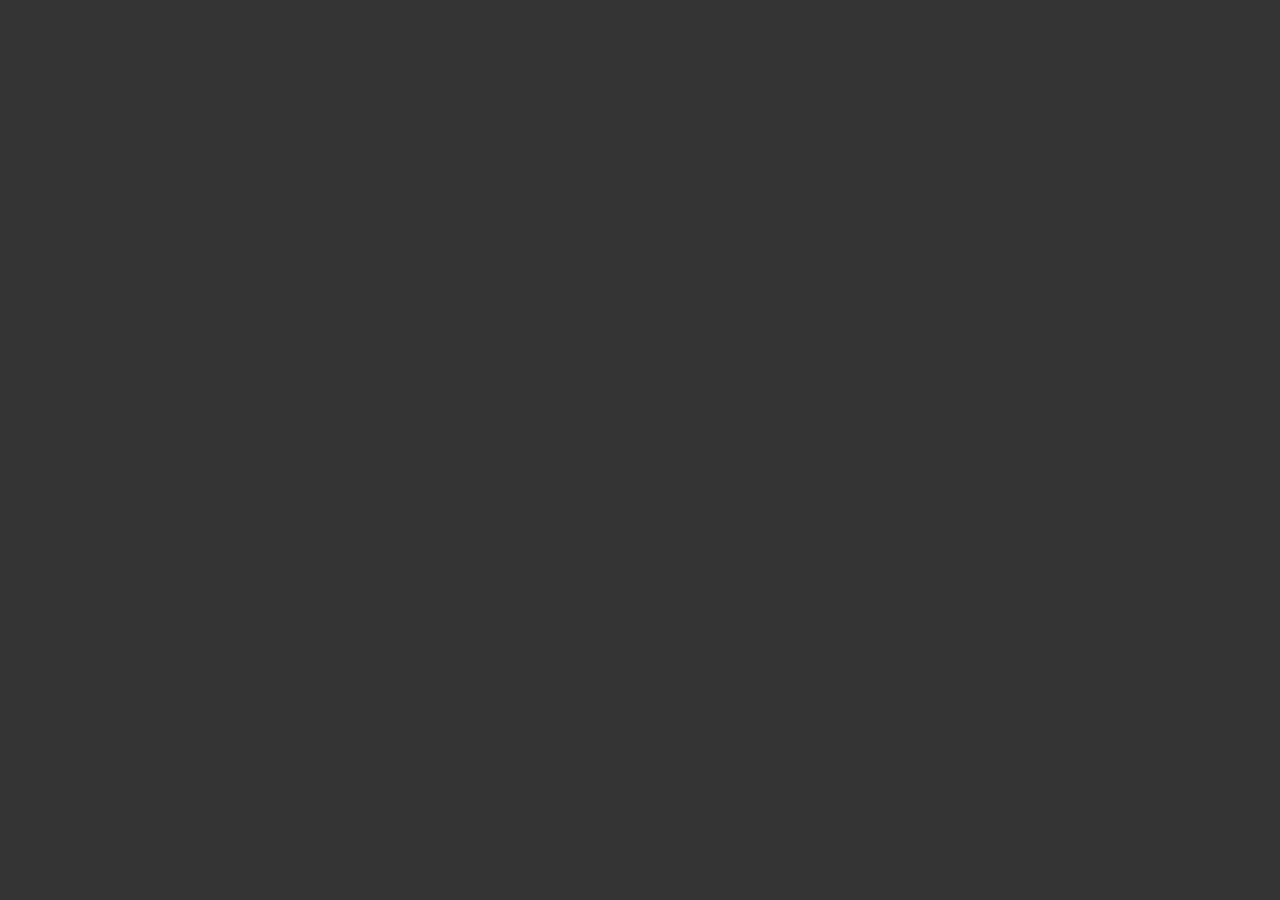
==== index.html @ c2172399 "images" ====
<!DOCTYPE html>
	<html>
		<head>
			<title>MantleWorks Management</title>
			<meta charset="utf-8"/>
			<link rel="icon" type="image/x-icon" href="/assets/img/ico.png">
			<script src="https://cdn.jsdelivr.net/npm/p5@1/lib/p5.min.js"></script>
			<script src="https://cdn.jsdelivr.net/npm/p5@1/lib/addons/p5.sound.min.js"></script>		
			<script src="https://p5play.org/v3/planck.min.js"></script>
			<script src="./lib/p5play.js"></script>
			
			<script src ="./js/Universe.js" defer></script>
			<script src="./js/Minimap.js" defer></script>
			<script src="./js/Gui.js" defer></script>
			<script src="./js/Camera.js" defer></script>
			<script src="./js/Shooting.js" defer></script>
			<script src="./js/Health.js" defer></script>
			<script src="./js/Utility.js" defer></script>
			<script src="./js/Background.js" defer></script>
			<script src="./js/ManagerShip.js" defer></script>
			<script src="./js/ObjectFactory.js" defer></script>
			<script src="./js/Data.js" defer></script>
			<script src="./js/Menu.js" defer></script>
			<script src="./js/main.js" defer></script>
			<link href="./css/base.css" rel="stylesheet" type="text/css">
		</head>
		<body>
			<main id="container"></main>
		</body>
		</html>
---- css/base.css ----
@font-face {
    font-family: "My Custom Font";
    src: url("/assets/fonts/PressStart2P-Regular.ttf") format("truetype");
}

.button {
    font-family: "My Custom Font";
    font-size: 16px;
}

body {
    padding: 0;
    margin: 0;
    background-color: #333333;
    font-family: monospace;
}

button {
    font-family: "My Custom Font";
    background: black;
    color: yellow;
    font-size: 10px;
    width: 190px;
    height: 50px;
    border: 0;
    text-align: left;
    padding: 1rem;
}

button:hover {
    background: yellow;
    color: black;
}
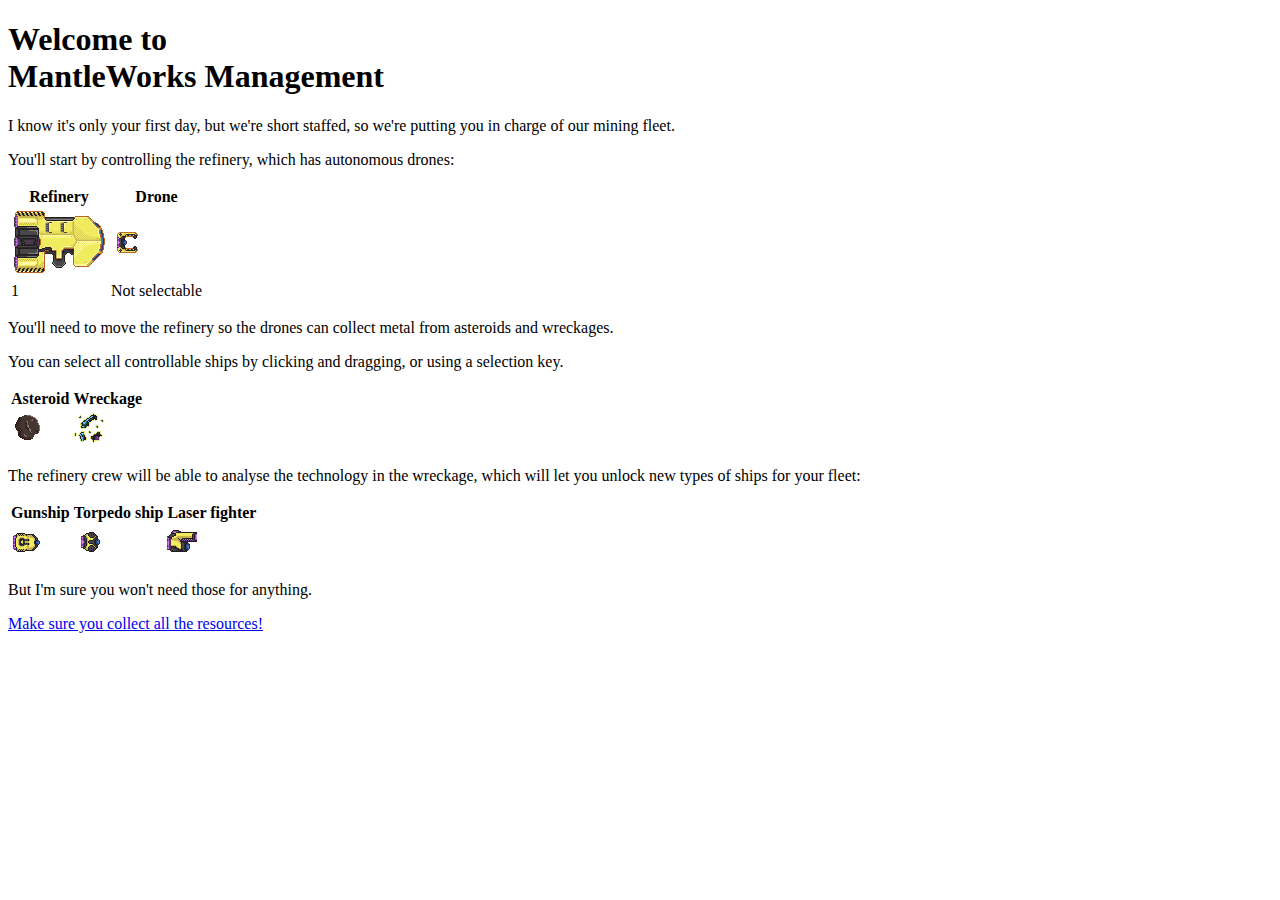
==== commit 4f4acd0e: "CREATED DRAFT INDEX.HTML" ====
--- a/index.html
+++ b/index.html
@@ -4,27 +4,35 @@
 			<title>MantleWorks Management</title>
 			<meta charset="utf-8"/>
 			<link rel="icon" type="image/x-icon" href="/assets/img/ico.png">
-			<script src="https://cdn.jsdelivr.net/npm/p5@1/lib/p5.min.js"></script>
-			<script src="https://cdn.jsdelivr.net/npm/p5@1/lib/addons/p5.sound.min.js"></script>		
-			<script src="https://p5play.org/v3/planck.min.js"></script>
-			<script src="./lib/p5play.js"></script>
-			
-			<script src ="./js/Universe.js" defer></script>
-			<script src="./js/Minimap.js" defer></script>
-			<script src="./js/Gui.js" defer></script>
-			<script src="./js/Camera.js" defer></script>
-			<script src="./js/Shooting.js" defer></script>
-			<script src="./js/Health.js" defer></script>
-			<script src="./js/Utility.js" defer></script>
-			<script src="./js/Background.js" defer></script>
-			<script src="./js/ManagerShip.js" defer></script>
-			<script src="./js/ObjectFactory.js" defer></script>
-			<script src="./js/Data.js" defer></script>
-			<script src="./js/Menu.js" defer></script>
-			<script src="./js/main.js" defer></script>
-			<link href="./css/base.css" rel="stylesheet" type="text/css">
-		</head>
-		<body>
-			<main id="container"></main>
-		</body>
-		</html>
+        </head>
+        <body>
+            <h1>Welcome to <br> MantleWorks Management</h1>
+            <p>I know it's only your first day, but we're short staffed, 
+                so we're putting you in charge of our mining fleet.</p>
+            <p>You'll start by controlling the refinery, which has autonomous drones:</p>
+            <table>
+                <tr><th>Refinery</th><TH>Drone</TH></tr>
+                <tr><td><img src="assets/img/fac0_refinery.png" alt="The refinery"></td>
+                    <td><img src="assets/img/fac0_drone.png" alt="A drone"></td></tr>
+                <tr><td>1</td><td>Not selectable</td></tr>
+            </table>
+            <p>You'll need to move the refinery so the drones can collect metal from asteroids and wreckages.</p>
+            <p>You can select all controllable ships by clicking and dragging, 
+                or using a selection key.</p>
+            <table>
+                <tr><th>Asteroid</th><TH>Wreckage</TH></tr>
+                <tr><td><img src="assets/img/rock_asteroid1.png" alt="Asteroid"></td>
+                    <td><img src="assets/img/wreckage1.png" alt="Wreckage"></td></tr>
+            </table>
+            <p>The refinery crew will be able to analyse the technology in the wreckage,
+                which will let you unlock new types of ships for your fleet:
+            </p>
+            <table><TR><TH>Gunship</TH><TH>Torpedo ship</TH><TH>Laser fighter</TH></TR>
+                <TR><TD><img src="assets/img/fac0_gunship.png" alt="Gunship"></TD>
+                    <TD><img src="assets/img/fac0_torpedo.png" alt="Torpedo ship"></TD>
+                    <td><img src="assets/img/fac0_laser.png" alt="Laser fighter"></td>
+                </TR>
+            </table>
+            <p>But I'm sure you won't need those for anything.</p>
+            <p><a href="game.html">Make sure you collect all the resources!</a></p>
+        </body>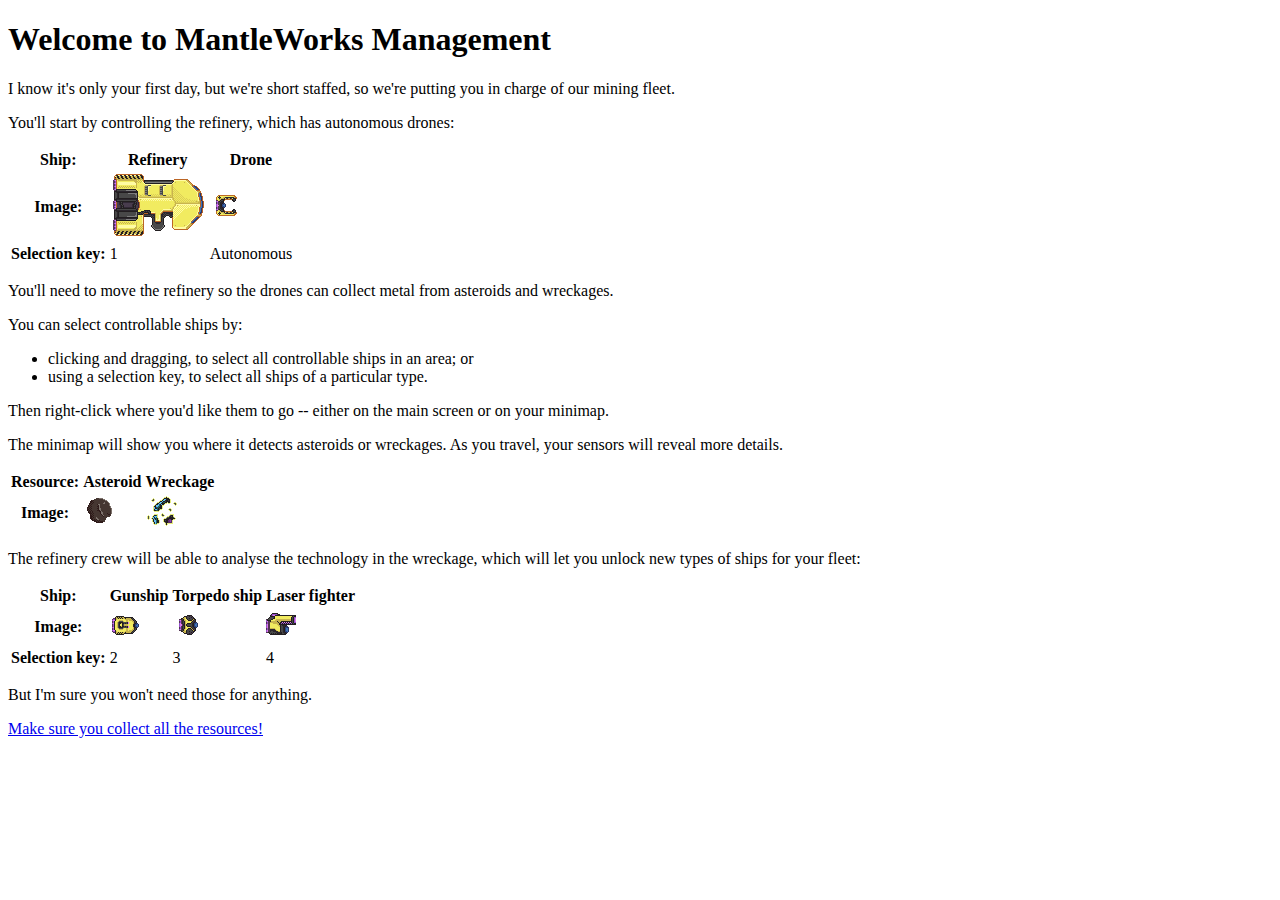
==== commit ccbc0864: "COMPLETED DRAFT OF INDEX.HTML" ====
--- a/index.html
+++ b/index.html
@@ -6,32 +6,45 @@
 			<link rel="icon" type="image/x-icon" href="/assets/img/ico.png">
         </head>
         <body>
-            <h1>Welcome to <br> MantleWorks Management</h1>
+            <h1>Welcome to MantleWorks Management</h1>
             <p>I know it's only your first day, but we're short staffed, 
                 so we're putting you in charge of our mining fleet.</p>
             <p>You'll start by controlling the refinery, which has autonomous drones:</p>
             <table>
-                <tr><th>Refinery</th><TH>Drone</TH></tr>
-                <tr><td><img src="assets/img/fac0_refinery.png" alt="The refinery"></td>
+                <tr><TH>Ship:</TH><th>Refinery</th><TH>Drone</TH></tr>
+                <tr><th>Image:</th>
+                    <td><img src="assets/img/fac0_refinery.png" alt="The refinery"></td>
                     <td><img src="assets/img/fac0_drone.png" alt="A drone"></td></tr>
-                <tr><td>1</td><td>Not selectable</td></tr>
+                <tr><th>Selection key:</th><td>1</td><td>Autonomous</td></tr>
             </table>
-            <p>You'll need to move the refinery so the drones can collect metal from asteroids and wreckages.</p>
-            <p>You can select all controllable ships by clicking and dragging, 
-                or using a selection key.</p>
+            <p>You'll need to move the refinery so the drones can collect metal 
+                from asteroids and wreckages.</p>
+            <p>You can select controllable ships by:</p>
+            <UL>
+                <LI>clicking and dragging, to select all controllable ships in an area; or</LI>
+                <Li>using a selection key, to select all ships of a particular type.</Li>
+            </UL>
+            <p>Then right-click where you'd like them to go -- 
+                either on the main screen or on your minimap.</p>
+            <p>The minimap will show you where it detects 
+                <span id="asteroid">asteroids</span> or
+                <span id="wreckage">wreckages</span>. 
+                As you travel, your sensors will reveal more details.
+            </p>
             <table>
-                <tr><th>Asteroid</th><TH>Wreckage</TH></tr>
-                <tr><td><img src="assets/img/rock_asteroid1.png" alt="Asteroid"></td>
+                <tr><TH>Resource:</TH><th>Asteroid</th><TH>Wreckage</TH></tr>
+                <tr><TH>Image:</TH><td><img src="assets/img/rock_asteroid1.png" alt="Asteroid"></td>
                     <td><img src="assets/img/wreckage1.png" alt="Wreckage"></td></tr>
             </table>
             <p>The refinery crew will be able to analyse the technology in the wreckage,
                 which will let you unlock new types of ships for your fleet:
             </p>
-            <table><TR><TH>Gunship</TH><TH>Torpedo ship</TH><TH>Laser fighter</TH></TR>
-                <TR><TD><img src="assets/img/fac0_gunship.png" alt="Gunship"></TD>
+            <table><TR><TH>Ship:</TH><TH>Gunship</TH><TH>Torpedo ship</TH><TH>Laser fighter</TH></TR>
+                <TR><TH>Image:</TH><TD><img src="assets/img/fac0_gunship.png" alt="Gunship"></TD>
                     <TD><img src="assets/img/fac0_torpedo.png" alt="Torpedo ship"></TD>
                     <td><img src="assets/img/fac0_laser.png" alt="Laser fighter"></td>
                 </TR>
+                <TR><TH>Selection key:</TH><TD>2</TD><TD>3</TD><TD>4</TD></TR>
             </table>
             <p>But I'm sure you won't need those for anything.</p>
             <p><a href="game.html">Make sure you collect all the resources!</a></p>
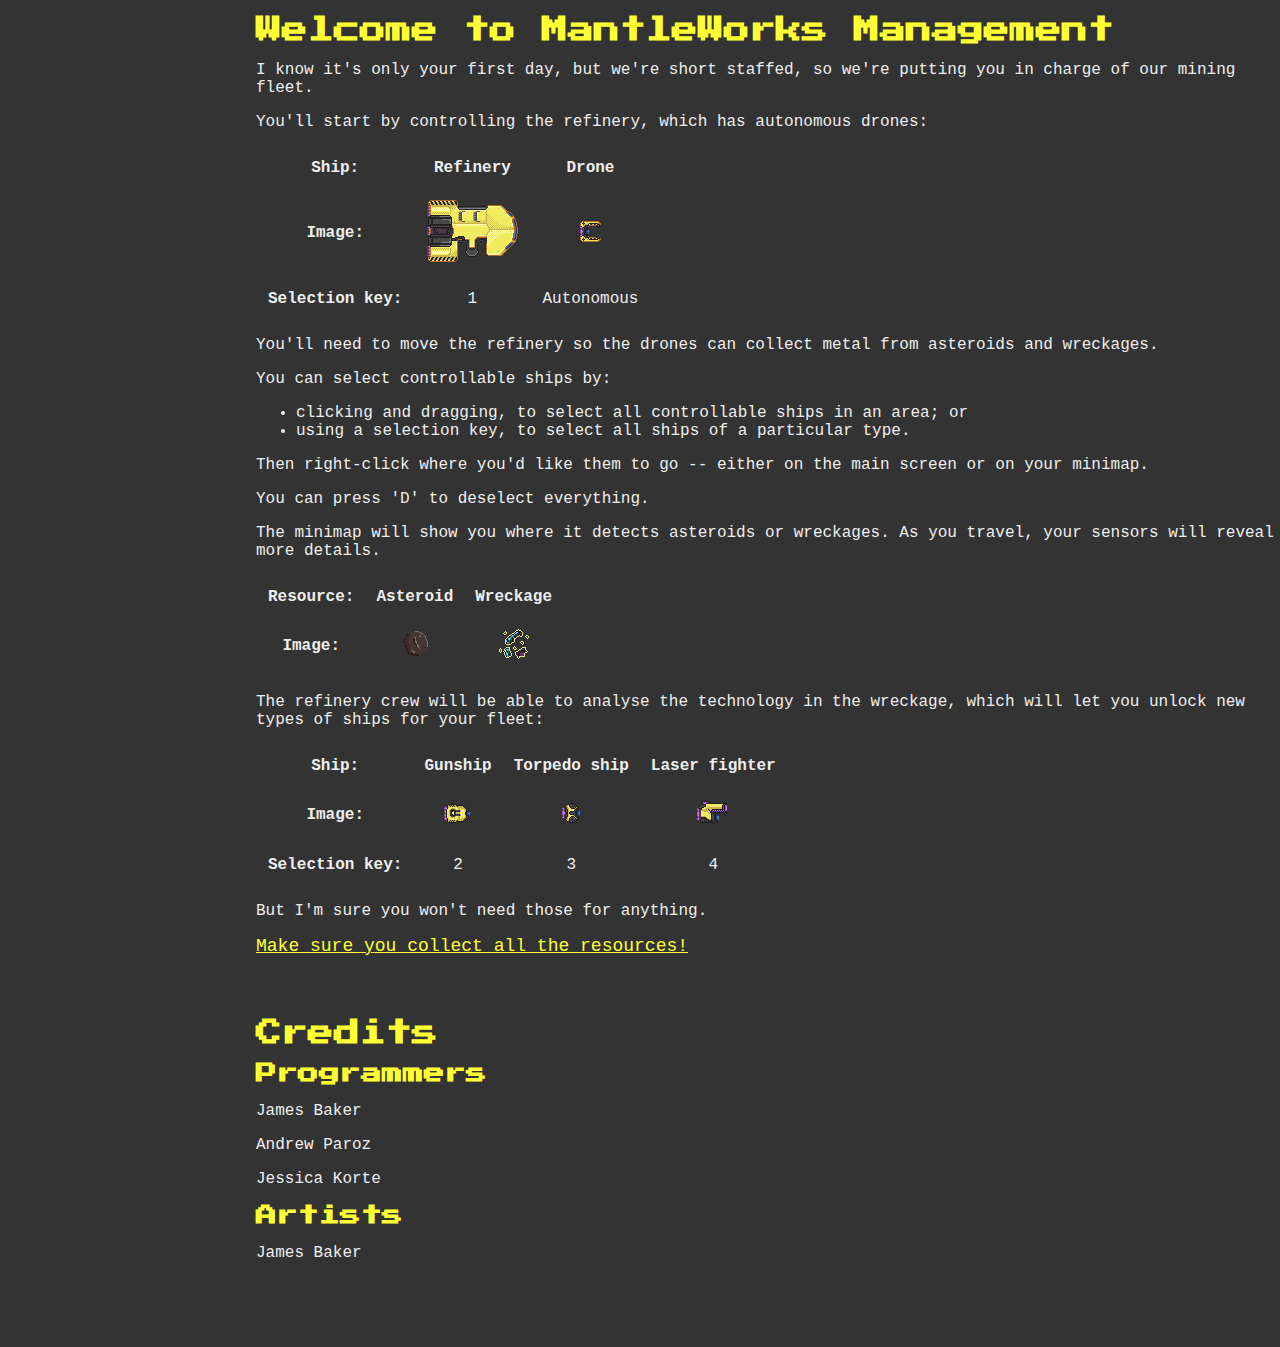
==== commit 9337d42e: "Basic styling on index.html" ====
--- a/index.html
+++ b/index.html
@@ -4,8 +4,11 @@
 			<title>MantleWorks Management</title>
 			<meta charset="utf-8"/>
 			<link rel="icon" type="image/x-icon" href="/assets/img/ico.png">
+            <link href="./css/base.css" rel="stylesheet" type="text/css">
+
         </head>
         <body>
+            <article>
             <h1>Welcome to MantleWorks Management</h1>
             <p>I know it's only your first day, but we're short staffed, 
                 so we're putting you in charge of our mining fleet.</p>
@@ -26,6 +29,7 @@
             </UL>
             <p>Then right-click where you'd like them to go -- 
                 either on the main screen or on your minimap.</p>
+            <p>You can press 'D' to deselect everything.</p>
             <p>The minimap will show you where it detects 
                 <span id="asteroid">asteroids</span> or
                 <span id="wreckage">wreckages</span>. 
@@ -48,4 +52,16 @@
             </table>
             <p>But I'm sure you won't need those for anything.</p>
             <p><a href="game.html">Make sure you collect all the resources!</a></p>
+        </article>
+        <article>
+            <h1>Credits</h1>
+            <h2>Programmers</h2>
+            <P>James Baker</P>
+            <p>Andrew Paroz</p>
+            <p>Jessica Korte</p>
+
+            <h2>Artists</h2>
+            <p>James Baker</p>
+            <p></p>
+        </article>
         </body>--- a/css/base.css
+++ b/css/base.css
@@ -0,0 +1,68 @@
+@font-face {
+    font-family: "My Custom Font";
+    src: url("/assets/fonts/PressStart2P-Regular.ttf") format("truetype");
+}
+
+.button {
+    font-family: "My Custom Font";
+    font-size: 16px;
+}
+
+body {
+    padding: 0;
+    margin: 0;
+    background-color: #333333;
+    font-family: monospace;
+    color: #eeeeee;
+    font-size: 16px;
+}
+
+article {
+    width: 80%;
+    padding-left: 20%;
+    padding-right: 20%;
+    margin-bottom: 5%;
+}
+
+td {
+    text-align: center;
+    padding: 10px;
+}
+
+th {
+    padding: 10px;
+}
+
+a {
+    color: #ffff33;
+    font-size: 18px;
+}
+
+h1 {
+    font-family: "My Custom Font";
+    color: #ffff33;
+    font-size: 26px;
+}
+
+h2 {
+    font-family: "My Custom Font";
+    color: #ffff33;
+    font-size: 21px;
+}
+
+button {
+    font-family: "My Custom Font";
+    background: black;
+    color: yellow;
+    font-size: 10px;
+    width: 190px;
+    height: 50px;
+    border: 0;
+    text-align: left;
+    padding: 1rem;
+}
+
+button:hover {
+    background: yellow;
+    color: black;
+}
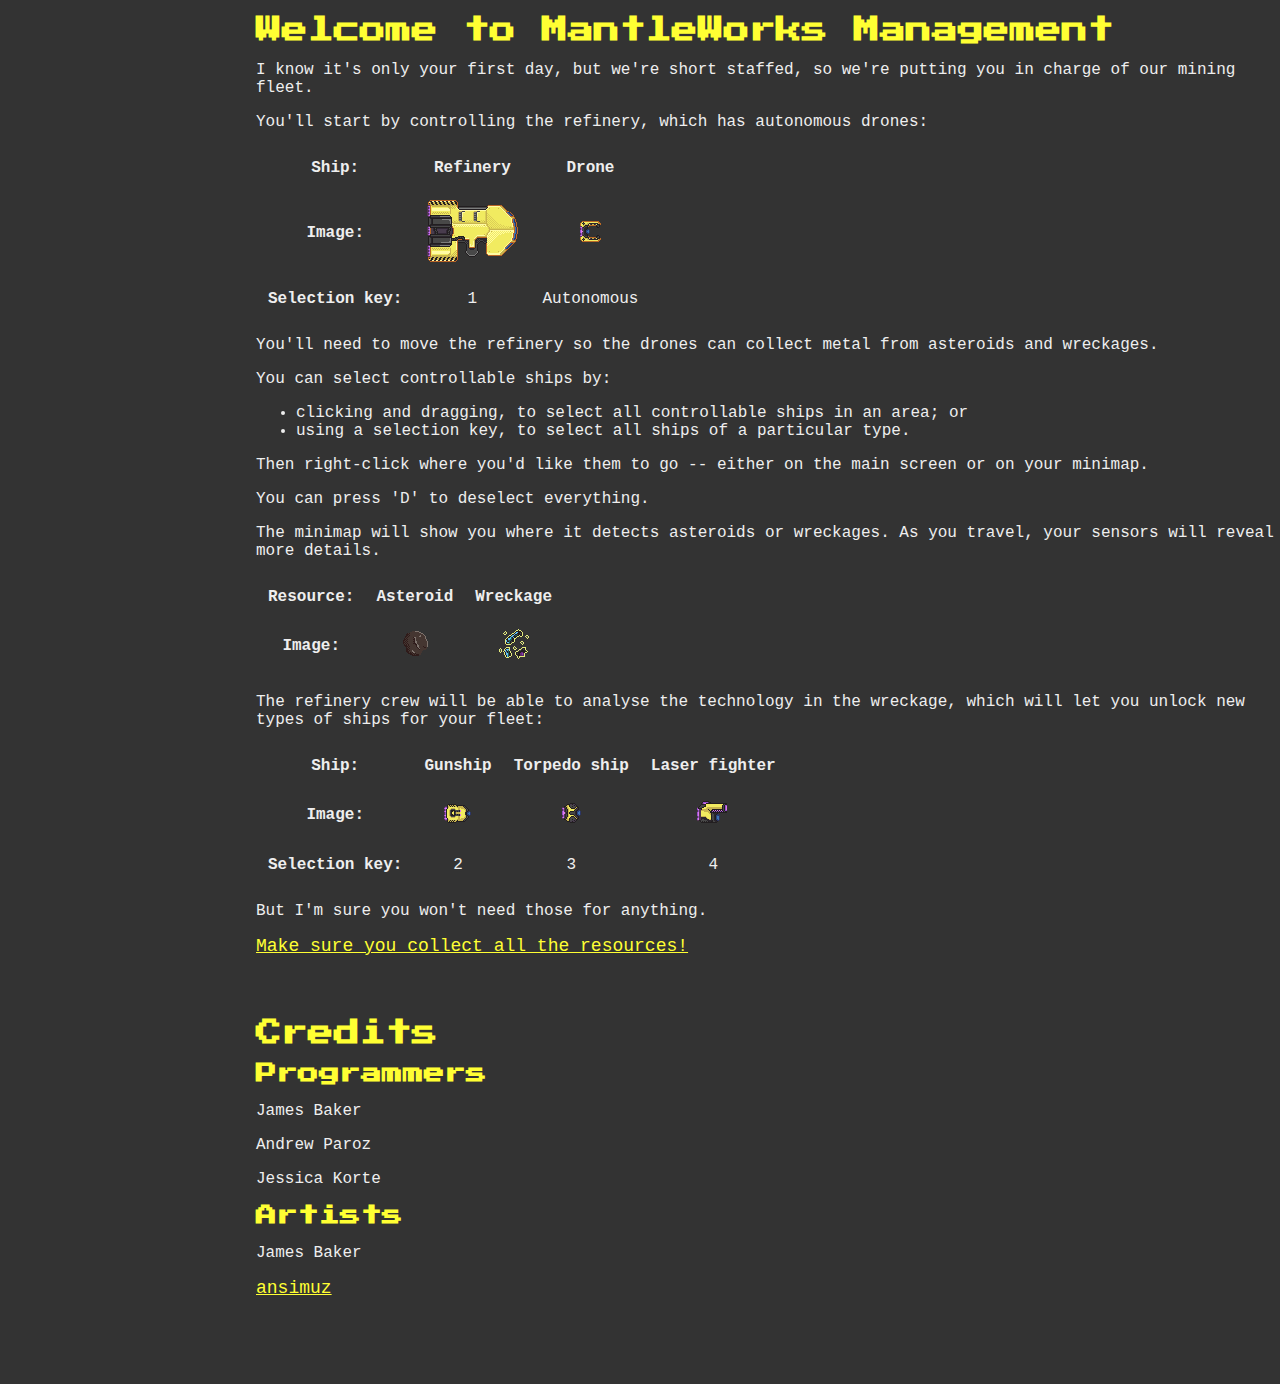
==== commit 62dfb0b4: "Credits" ====
--- a/index.html
+++ b/index.html
@@ -62,6 +62,6 @@
 
             <h2>Artists</h2>
             <p>James Baker</p>
-            <p></p>
+            <p><a href="https://www.patreon.com/ansimuz">ansimuz</a></p>
         </article>
         </body>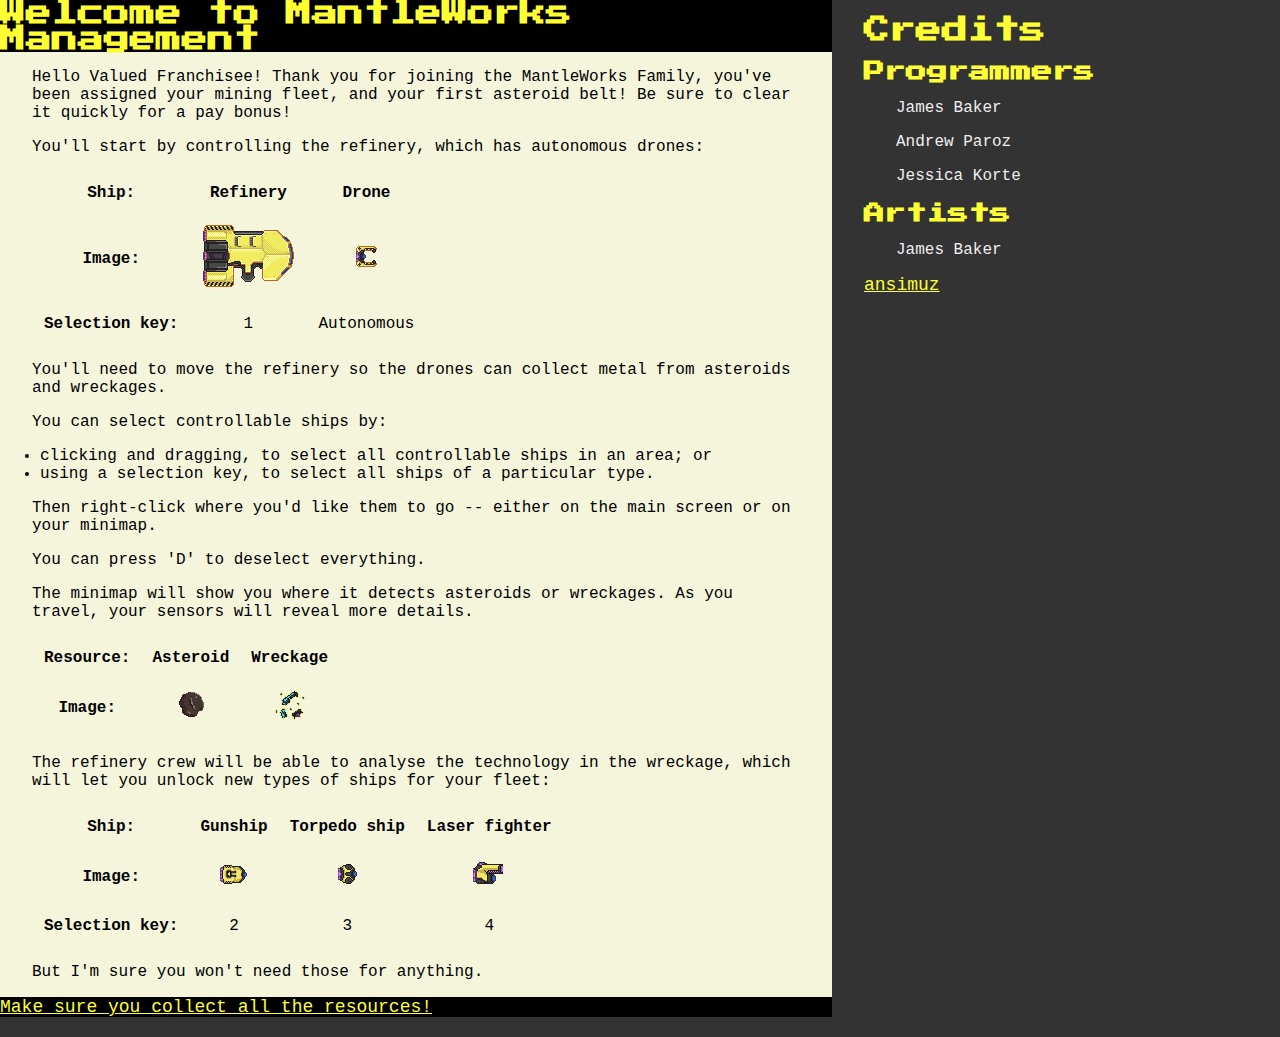
==== commit b038e9f4: "almost finished" ====
--- a/index.html
+++ b/index.html
@@ -8,10 +8,9 @@
 
         </head>
         <body>
-            <article>
+            <article class="pamphlet">
             <h1>Welcome to MantleWorks Management</h1>
-            <p>I know it's only your first day, but we're short staffed, 
-                so we're putting you in charge of our mining fleet.</p>
+            <p>Hello Valued Franchisee! Thank you for joining the MantleWorks Family, you've been assigned your mining fleet, and your first asteroid belt! Be sure to clear it quickly for a pay bonus!</p>
             <p>You'll start by controlling the refinery, which has autonomous drones:</p>
             <table>
                 <tr><TH>Ship:</TH><th>Refinery</th><TH>Drone</TH></tr>
@@ -51,7 +50,7 @@
                 <TR><TH>Selection key:</TH><TD>2</TD><TD>3</TD><TD>4</TD></TR>
             </table>
             <p>But I'm sure you won't need those for anything.</p>
-            <p><a href="game.html">Make sure you collect all the resources!</a></p>
+            <a href="game.html">Make sure you collect all the resources!</a>
         </article>
         <article>
             <h1>Credits</h1>
@@ -62,6 +61,6 @@
 
             <h2>Artists</h2>
             <p>James Baker</p>
-            <p><a href="https://www.patreon.com/ansimuz">ansimuz</a></p>
+            <a href="https://www.patreon.com/ansimuz">ansimuz</a>
         </article>
         </body>--- a/css/base.css
+++ b/css/base.css
@@ -14,14 +14,33 @@
     background-color: #333333;
     font-family: monospace;
     color: #eeeeee;
+    display:flex;
     font-size: 16px;
+    gap:2rem;
 }
 
 article {
-    width: 80%;
-    padding-left: 20%;
-    padding-right: 20%;
-    margin-bottom: 5%;
+    margin-inline:auto;
+    flex:1;
+}
+
+.pamphlet {
+    flex:2;
+    background-color:beige;
+    color:black;
+    margin-inline:auto;
+}
+
+p,table {
+    padding-inline:2rem;
+}
+
+
+.pamphlet h1,.pamphlet h2,.pamphlet a {
+    background-color:black;
+    width:100%;
+    display:block;
+    margin:0;
 }
 
 td {
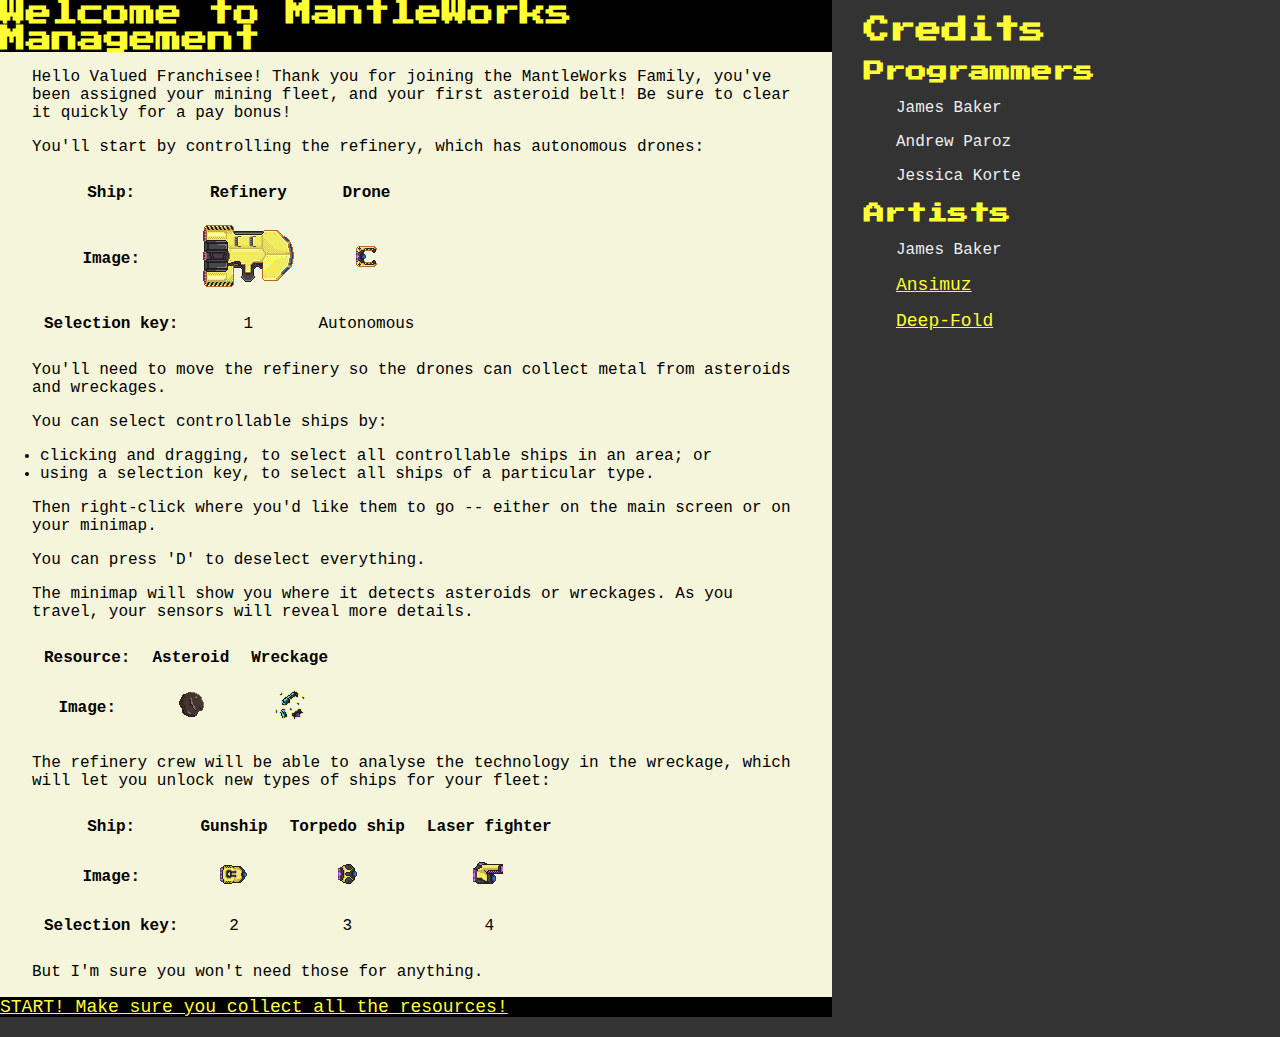
==== commit ca918729: "tweaks to html" ====
--- a/index.html
+++ b/index.html
@@ -3,7 +3,7 @@
 		<head>
 			<title>MantleWorks Management</title>
 			<meta charset="utf-8"/>
-			<link rel="icon" type="image/x-icon" href="/assets/img/ico.png">
+			<link rel="icon" type="image/x-icon" href="./assets/img/ico.png">
             <link href="./css/base.css" rel="stylesheet" type="text/css">
 
         </head>
@@ -50,7 +50,7 @@
                 <TR><TH>Selection key:</TH><TD>2</TD><TD>3</TD><TD>4</TD></TR>
             </table>
             <p>But I'm sure you won't need those for anything.</p>
-            <a href="game.html">Make sure you collect all the resources!</a>
+            <a href="game.html">START! Make sure you collect all the resources!</a>
         </article>
         <article>
             <h1>Credits</h1>
@@ -61,6 +61,7 @@
 
             <h2>Artists</h2>
             <p>James Baker</p>
-            <a href="https://www.patreon.com/ansimuz">ansimuz</a>
+            <p><a href="https://www.patreon.com/ansimuz">Ansimuz</a></p>
+            <p><a href="https://deep-fold.itch.io/space-background-generator">Deep-Fold</a></p>
         </article>
         </body>--- a/css/base.css
+++ b/css/base.css
@@ -1,6 +1,6 @@
 @font-face {
     font-family: "My Custom Font";
-    src: url("/assets/fonts/PressStart2P-Regular.ttf") format("truetype");
+    src: url("../assets/fonts/PressStart2P-Regular.ttf") format("truetype");
 }
 
 .button {
@@ -15,6 +15,7 @@
     font-family: monospace;
     color: #eeeeee;
     display:flex;
+    flex-wrap:wrap;
     font-size: 16px;
     gap:2rem;
 }
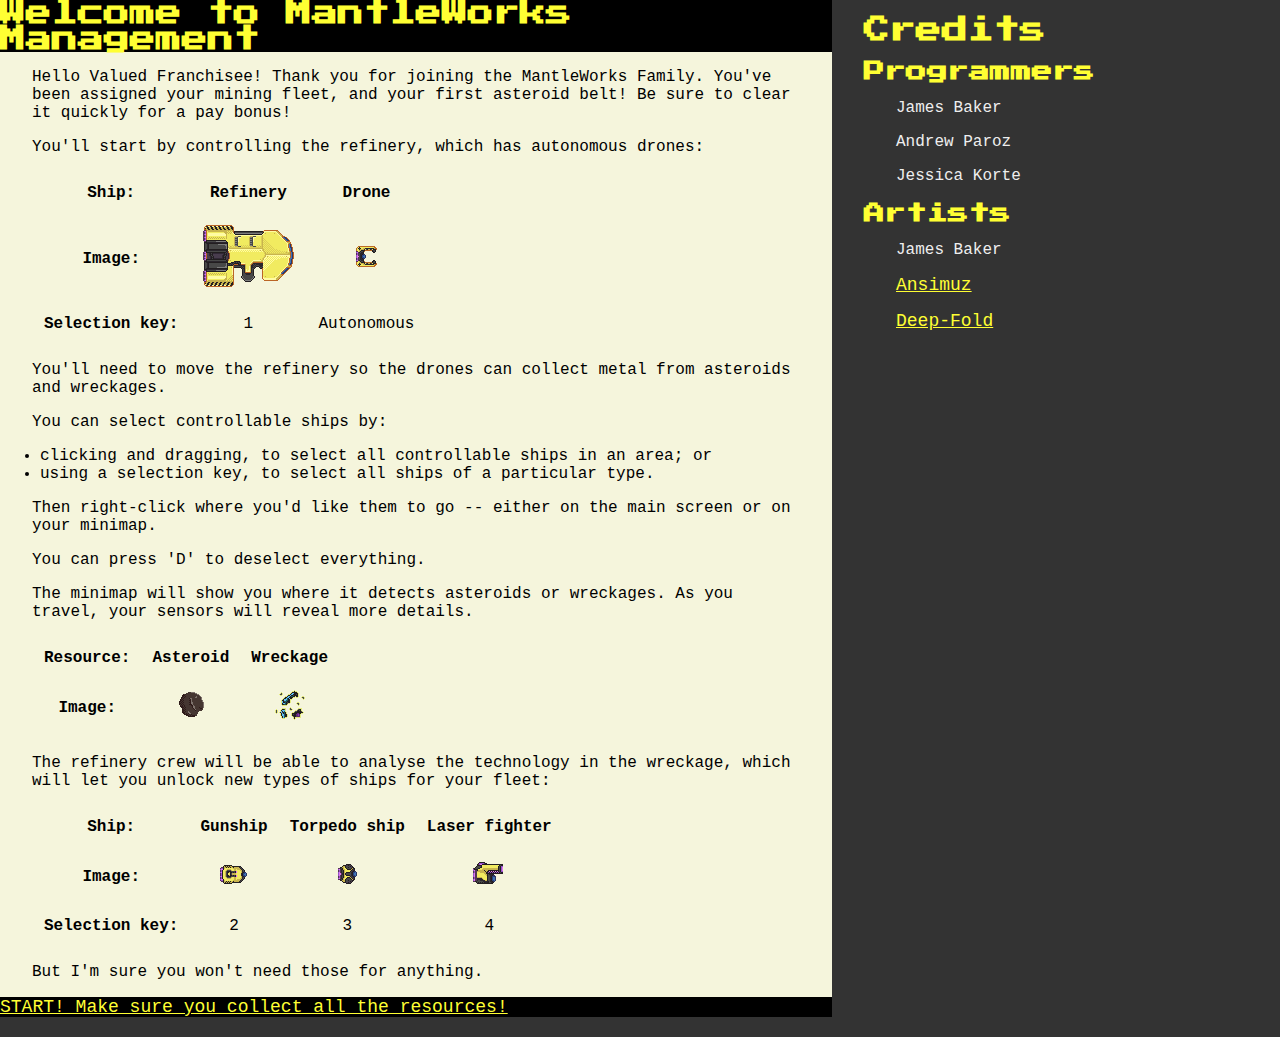
==== commit f07f0be5: "punctuation fix" ====
--- a/index.html
+++ b/index.html
@@ -10,7 +10,7 @@
         <body>
             <article class="pamphlet">
             <h1>Welcome to MantleWorks Management</h1>
-            <p>Hello Valued Franchisee! Thank you for joining the MantleWorks Family, you've been assigned your mining fleet, and your first asteroid belt! Be sure to clear it quickly for a pay bonus!</p>
+            <p>Hello Valued Franchisee! Thank you for joining the MantleWorks Family. You've been assigned your mining fleet, and your first asteroid belt! Be sure to clear it quickly for a pay bonus!</p>
             <p>You'll start by controlling the refinery, which has autonomous drones:</p>
             <table>
                 <tr><TH>Ship:</TH><th>Refinery</th><TH>Drone</TH></tr>
